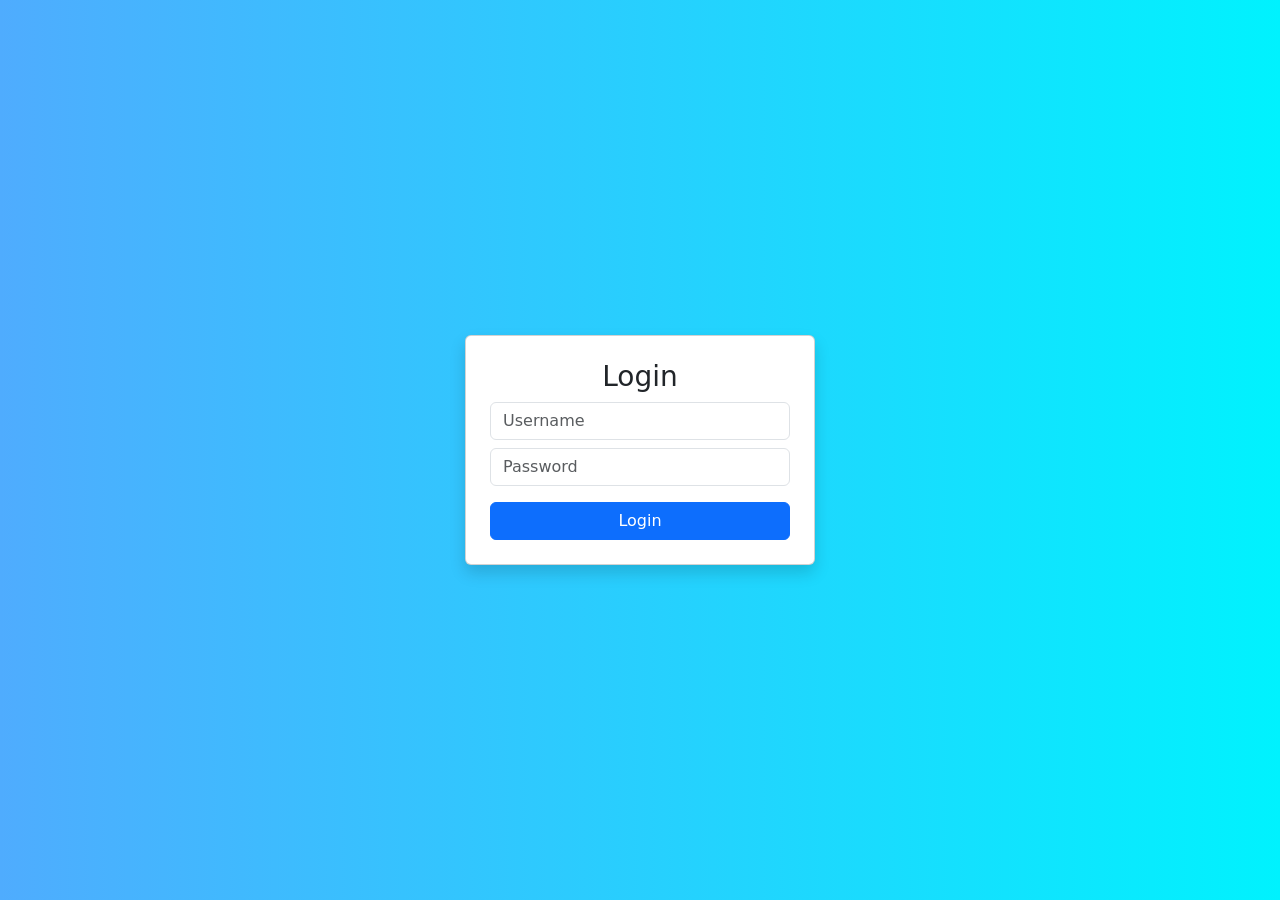
==== templates/login.html @ 0d27facb "Final Notes Sharing System" ====
<!DOCTYPE html>
<html>
<head>
    <title>Login</title>
    <link href="https://cdn.jsdelivr.net/npm/bootstrap@5.3.0/dist/css/bootstrap.min.css" rel="stylesheet">
</head>

<body style="background: linear-gradient(to right, #4facfe, #00f2fe);">

<div class="container d-flex justify-content-center align-items-center vh-100">
    <div class="card p-4 shadow" style="width: 350px;">
        <h3 class="text-center">Login</h3>

        <form method="POST">
            <input type="text" name="username" class="form-control mb-2" placeholder="Username" required>
            <input type="password" name="password" class="form-control mb-3" placeholder="Password" required>

            <button class="btn btn-primary w-100">Login</button>
        </form>
    </div>
</div>

</body>
</html>
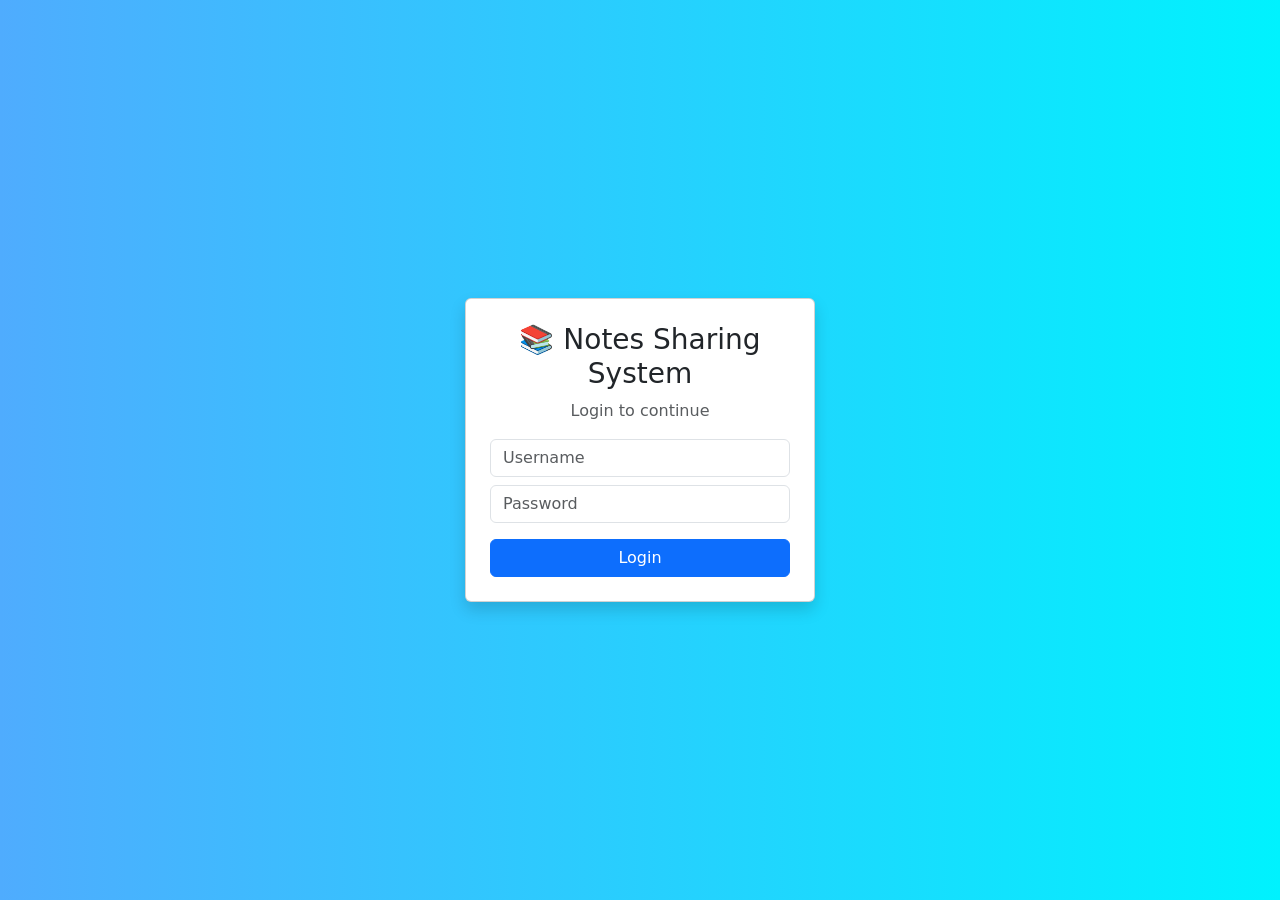
==== commit a921d49d: "Moved templates to root for Flask" ====
--- a/templates/login.html
+++ b/templates/login.html
@@ -1,7 +1,7 @@
 <!DOCTYPE html>
 <html>
 <head>
-    <title>Login</title>
+    <title>Notes Sharing System - Login</title>
     <link href="https://cdn.jsdelivr.net/npm/bootstrap@5.3.0/dist/css/bootstrap.min.css" rel="stylesheet">
 </head>
 
@@ -9,7 +9,8 @@
 
 <div class="container d-flex justify-content-center align-items-center vh-100">
     <div class="card p-4 shadow" style="width: 350px;">
-        <h3 class="text-center">Login</h3>
+        <h3 class="text-center">📚 Notes Sharing System</h3>
+        <p class="text-center text-muted">Login to continue</p>
 
         <form method="POST">
             <input type="text" name="username" class="form-control mb-2" placeholder="Username" required>
